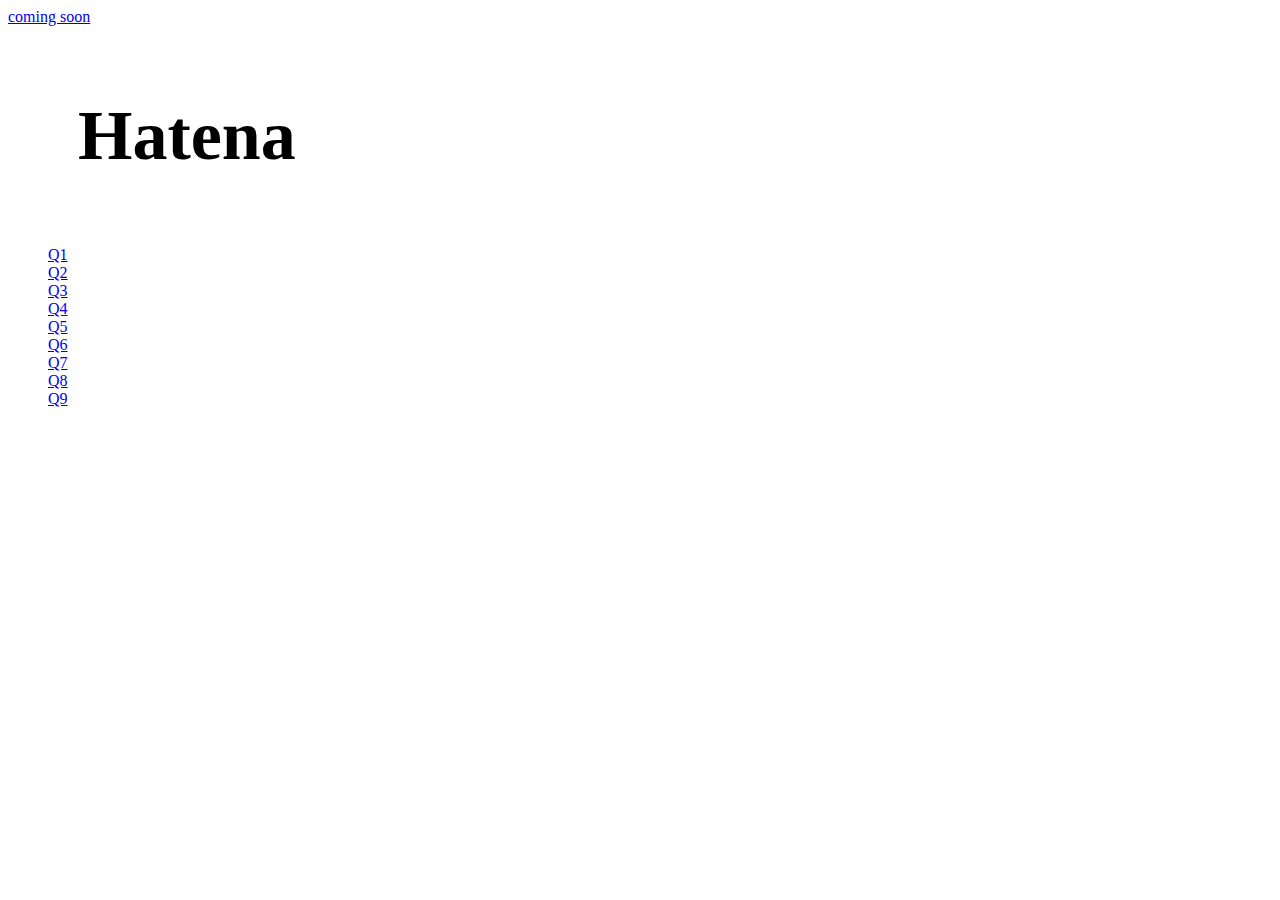
==== index.html @ 30e2f791 "first commit" ====
<!DOCTYPE html>
<html lang="ja">

<head>
    <meta charset="UTF-8">
    <meta name="viewport" content="width=device-width, initial-scale=1.0">
    <link rel="stylesheet" href="style.css">
    <title>Hatena</title>
</head>

<body>
    <a href="Q/Coming_soon.html">coming soon</a>
    <div class="titles">
        <span class="title">Hatena</span>
    </div>

    <div class="Q_List">
        <ul>
            <li><a href="Q/Q1.html">Q1</a></li>
            <li><a href="Q/Q2.html">Q2</a></li>
            <li><a href="Q/Q3.html">Q3</a></li>
            <li><a href="Q/Q4.html">Q4</a></li>
            <li><a href="Q/Q5.html">Q5</a></li>
            <li><a href="Q/Q6.html">Q6</a></li>
            <li><a href="Q/Q7.html">Q7</a></li>
            <li><a href="Q/Q8.html">Q8</a></li>
            <li><a href="Q/Q9.html">Q9</a></li>
        </ul>
    </div>
</body>

</html>
---- style.css ----
@charset "UTF-8";

.titles {
    margin: 70px;
}

.title {
    text-align: center;
    font-size: 70px;
    font-weight: bold;
}

li {
    list-style: none;
}
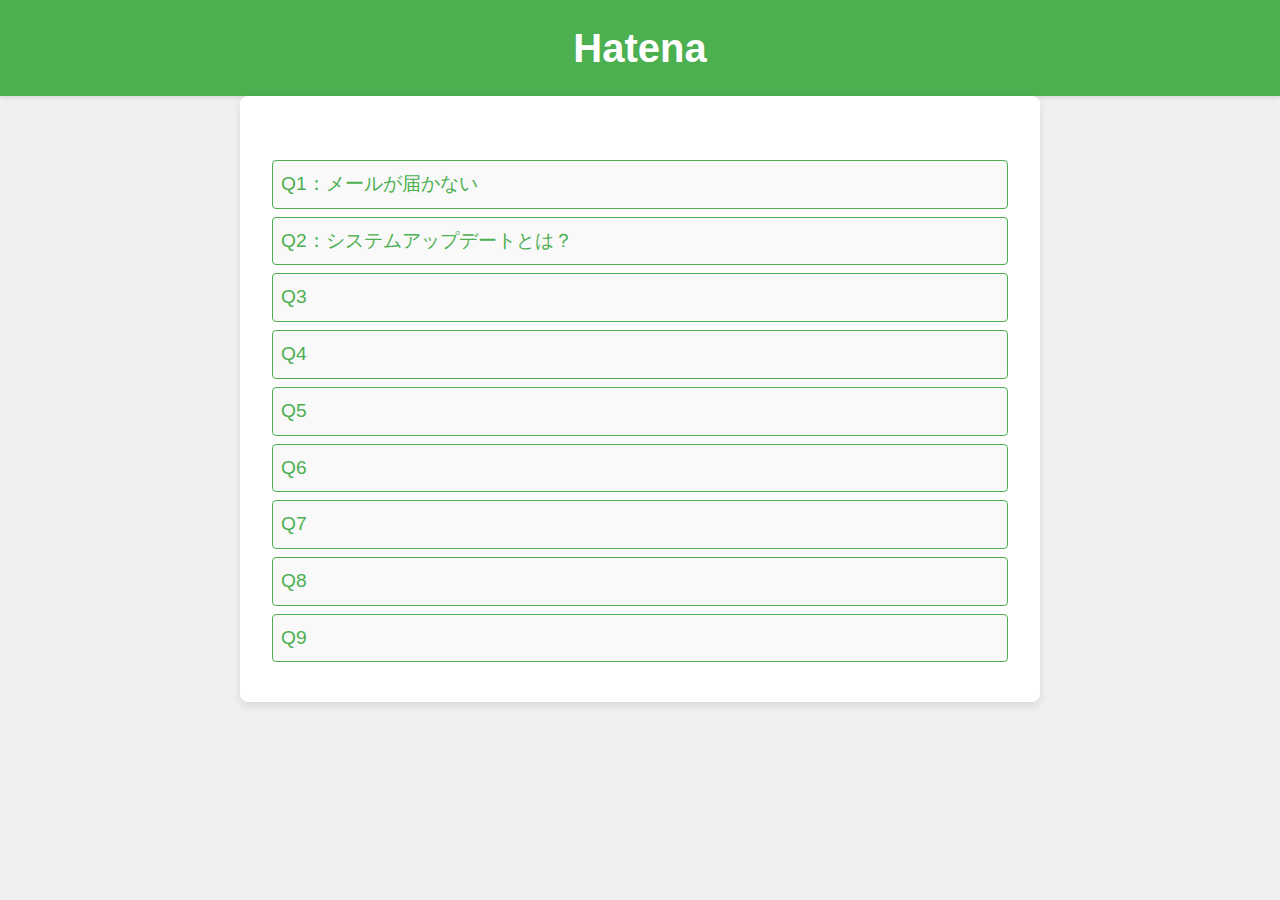
==== commit 6fa90bcd: "c" ====
--- a/index.html
+++ b/index.html
@@ -9,24 +9,26 @@
 </head>
 
 <body>
-    <a href="Q/Coming_soon.html">coming soon</a>
-    <div class="titles">
-        <span class="title">Hatena</span>
-    </div>
-
-    <div class="Q_List">
-        <ul>
-            <li><a href="Q/Q1.html">Q1</a></li>
-            <li><a href="Q/Q2.html">Q2</a></li>
-            <li><a href="Q/Q3.html">Q3</a></li>
-            <li><a href="Q/Q4.html">Q4</a></li>
-            <li><a href="Q/Q5.html">Q5</a></li>
-            <li><a href="Q/Q6.html">Q6</a></li>
-            <li><a href="Q/Q7.html">Q7</a></li>
-            <li><a href="Q/Q8.html">Q8</a></li>
-            <li><a href="Q/Q9.html">Q9</a></li>
-        </ul>
-    </div>
+    <header>
+        <h1 class="title">Hatena</h1>
+    </header>
+    <main>
+        <a href="template/template.html"></a>
+        <section class="q-list">
+            <ul>
+                <li><a href="Q/Q1.html">Q1：メールが届かない</a></li>
+                <li><a href="Q/Q2.html">Q2：システムアップデートとは？</a></li>
+                <li><a href="Q/Q3.html">Q3</a></li>
+                <li><a href="Q/Q4.html">Q4</a></li>
+                <li><a href="Q/Q5.html">Q5</a></li>
+                <li><a href="Q/Q6.html">Q6</a></li>
+                <li><a href="Q/Q7.html">Q7</a></li>
+                <li><a href="Q/Q8.html">Q8</a></li>
+                <li><a href="Q/Q9.html">Q9</a></li>
+            </ul>
+        </section>
+    </main>
+    <script src="script.js"></script>
 </body>
 
-</html>+</html>
--- a/style.css
+++ b/style.css
@@ -1,15 +1,66 @@
-@charset "UTF-8";
+/* Reset CSS */
+* {
+    margin: 0;
+    padding: 0;
+    box-sizing: border-box;
+}
 
-.titles {
-    margin: 70px;
+body {
+    font-family: 'Arial', sans-serif;
+    line-height: 1.6;
+    background-color: #f0f0f0;
+    color: #333;
+}
+
+header {
+    background-color: #4CAF50;
+    color: #fff;
+    padding: 1rem 0;
+    text-align: center;
+    box-shadow: 0 2px 4px rgba(0, 0, 0, 0.1);
 }
 
 .title {
-    text-align: center;
-    font-size: 70px;
+    font-size: 2.5rem;
     font-weight: bold;
+    margin: 0;
 }
 
-li {
-    list-style: none;
-}+main {
+    padding: 2rem;
+    max-width: 800px;
+    margin: 0 auto;
+    background-color: #fff;
+    box-shadow: 0 4px 8px rgba(0, 0, 0, 0.1);
+    border-radius: 8px;
+}
+
+.q-list {
+    margin-top: 2rem;
+}
+
+.q-list ul {
+    list-style-type: none;
+    padding: 0;
+}
+
+.q-list li {
+    margin: 0.5rem 0;
+}
+
+.q-list a {
+    display: block;
+    color: #4CAF50;
+    text-decoration: none;
+    font-size: 1.2rem;
+    padding: 0.5rem;
+    background-color: #f9f9f9;
+    border: 1px solid #4CAF50;
+    border-radius: 4px;
+    transition: all 0.3s ease;
+}
+
+.q-list a:hover {
+    background-color: #4CAF50;
+    color: #fff;
+}
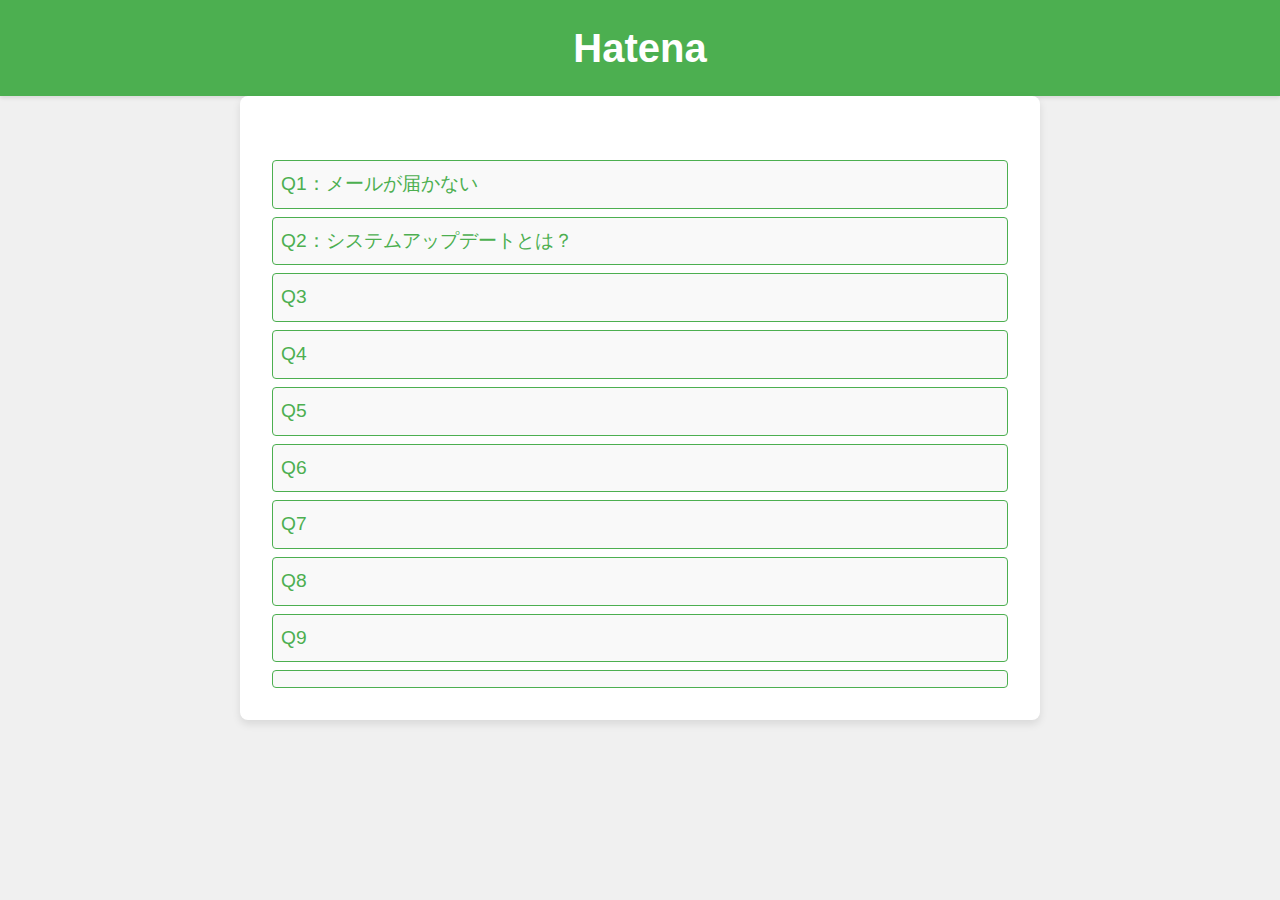
==== commit e9a783e2: "c" ====
--- a/index.html
+++ b/index.html
@@ -13,7 +13,7 @@
         <h1 class="title">Hatena</h1>
     </header>
     <main>
-        <a href="template/template.html"></a>
+        
         <section class="q-list">
             <ul>
                 <li><a href="Q/Q1.html">Q1：メールが届かない</a></li>
@@ -25,6 +25,7 @@
                 <li><a href="Q/Q7.html">Q7</a></li>
                 <li><a href="Q/Q8.html">Q8</a></li>
                 <li><a href="Q/Q9.html">Q9</a></li>
+                <a href="template/template.html"></a>
             </ul>
         </section>
     </main>
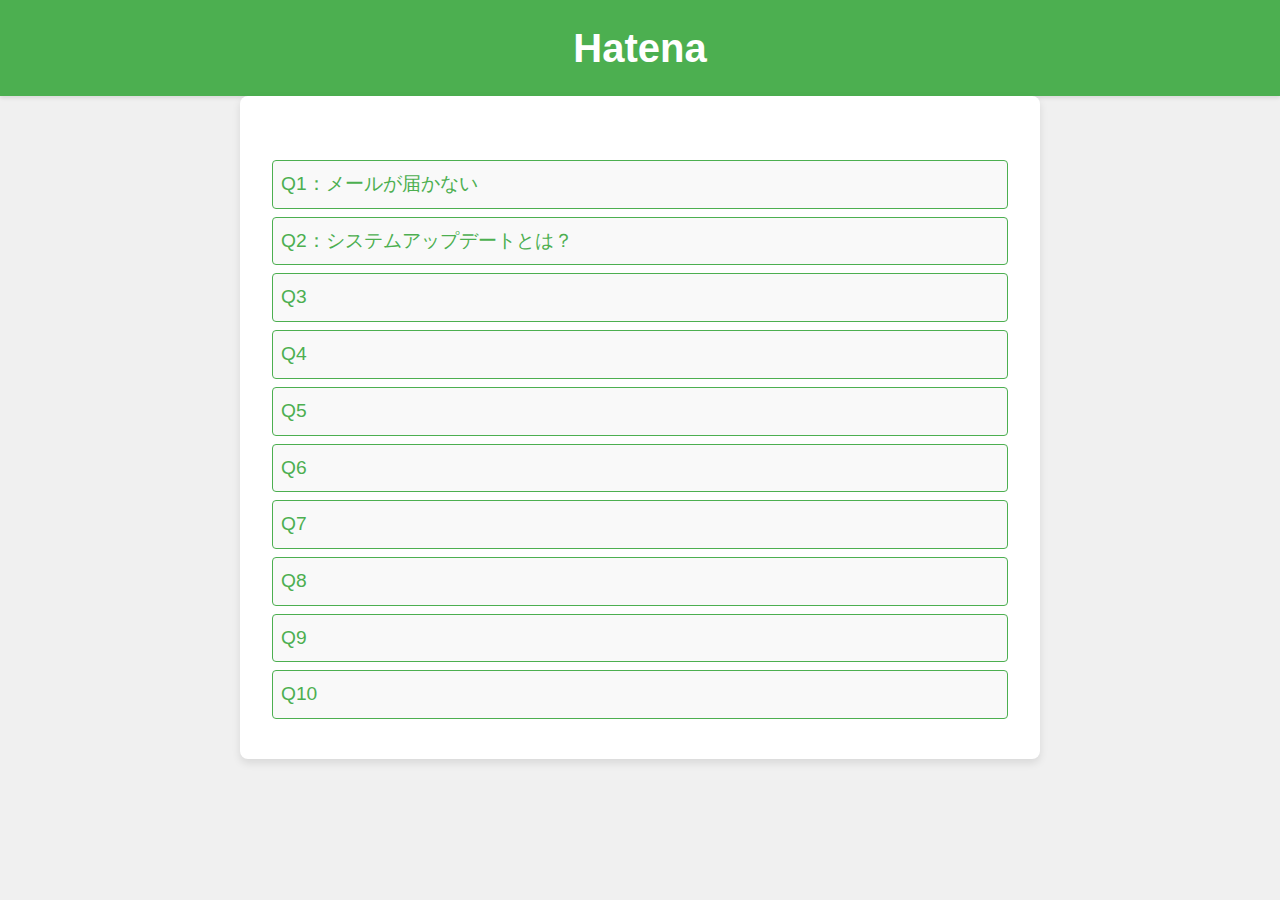
==== commit 86e7f98a: "c" ====
--- a/index.html
+++ b/index.html
@@ -25,7 +25,8 @@
                 <li><a href="Q/Q7.html">Q7</a></li>
                 <li><a href="Q/Q8.html">Q8</a></li>
                 <li><a href="Q/Q9.html">Q9</a></li>
-                <a href="template/template.html"></a>
+                <li><a href="template/template.html">Q10</a></li>
+                
             </ul>
         </section>
     </main>
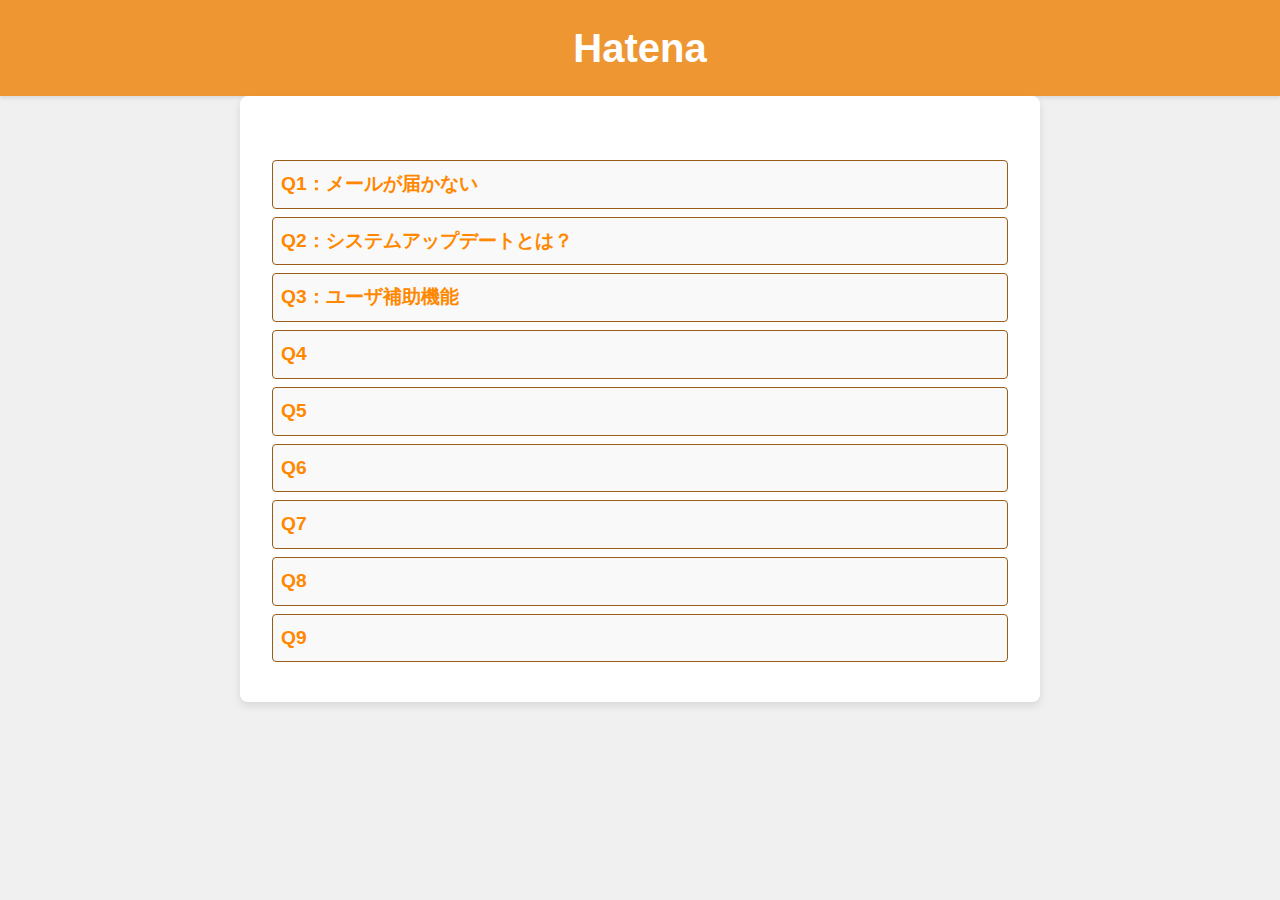
==== commit 4e6131d7: "c" ====
--- a/index.html
+++ b/index.html
@@ -12,21 +12,20 @@
     <header>
         <h1 class="title">Hatena</h1>
     </header>
+
     <main>
-        
+
         <section class="q-list">
             <ul>
                 <li><a href="Q/Q1.html">Q1：メールが届かない</a></li>
                 <li><a href="Q/Q2.html">Q2：システムアップデートとは？</a></li>
-                <li><a href="Q/Q3.html">Q3</a></li>
+                <li><a href="Q/Q3.html">Q3：ユーザ補助機能</a></li>
                 <li><a href="Q/Q4.html">Q4</a></li>
                 <li><a href="Q/Q5.html">Q5</a></li>
                 <li><a href="Q/Q6.html">Q6</a></li>
                 <li><a href="Q/Q7.html">Q7</a></li>
                 <li><a href="Q/Q8.html">Q8</a></li>
                 <li><a href="Q/Q9.html">Q9</a></li>
-                <li><a href="template/template.html">Q10</a></li>
-                
             </ul>
         </section>
     </main>
--- a/style.css
+++ b/style.css
@@ -13,7 +13,7 @@
 }
 
 header {
-    background-color: #4CAF50;
+    background-color: #ee9631;
     color: #fff;
     padding: 1rem 0;
     text-align: center;
@@ -50,17 +50,18 @@
 
 .q-list a {
     display: block;
-    color: #4CAF50;
+    color: #ff8800;
     text-decoration: none;
     font-size: 1.2rem;
     padding: 0.5rem;
     background-color: #f9f9f9;
-    border: 1px solid #4CAF50;
+    border: 1px solid #995d18;
     border-radius: 4px;
     transition: all 0.3s ease;
+    font-weight: bold;
 }
 
 .q-list a:hover {
-    background-color: #4CAF50;
+    background-color: #ffcba8;
     color: #fff;
 }
